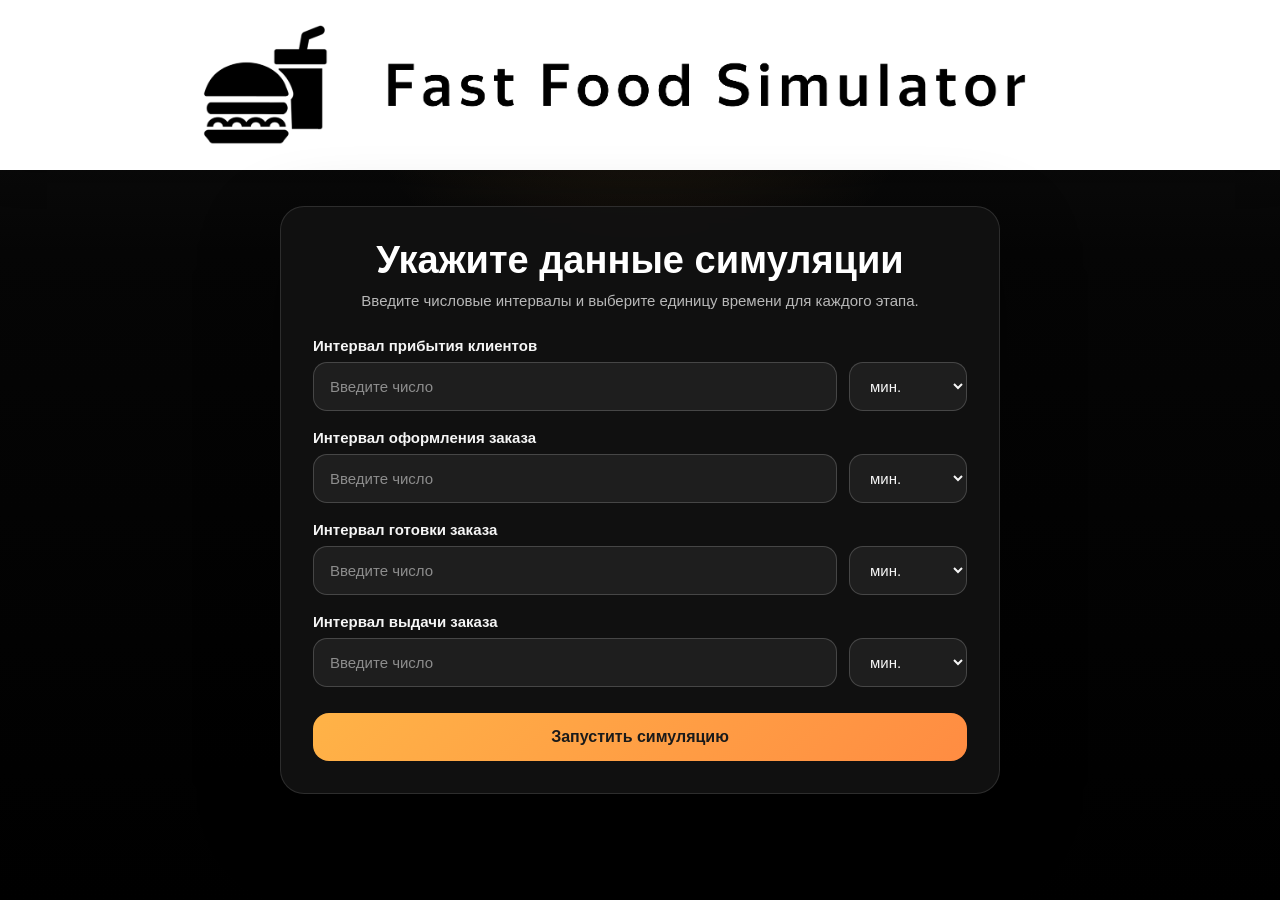
==== src/templates/home.html @ 20c7b209 "feat: Added first wb connection" ====
<!DOCTYPE html>
<html lang="ru">
<head>
    <meta charset="UTF-8">
    <meta name="viewport" content="width=device-width, initial-scale=1.0">
    <title>Fast Food Simulator</title>
    <link rel="stylesheet" href="../static/css/home.css">
</head>
<body>
    <header class="page-header">
        <img src="../static/images/logo(1).png" alt="Логотип Fast Food Simulator">
    </header>

    <main class="page-content">
        <section class="simulation-card">
            <h1>Укажите данные симуляции</h1>
            <p>Введите числовые интервалы и выберите единицу времени для каждого этапа.</p>

            <form class="simulation-form" id="simulationForm">
                <div class="field-group">
                    <label for="arrivalInterval">Интервал прибытия клиентов</label>
                    <div class="field-control">
                        <input id="arrivalInterval" name="arrival_interval" type="number" min="0" step="1" placeholder="Введите число" required>
                        <select id="arrivalUnit" name="arrival_unit" aria-label="Единица времени для прибытия клиентов">
                            <option value="min">мин.</option>
                            <option value="sec">сек.</option>
                        </select>
                    </div>
                </div>

                <div class="field-group">
                    <label for="orderInterval">Интервал оформления заказа</label>
                    <div class="field-control">
                        <input id="orderInterval" name="order_interval" type="number" min="0" step="1" placeholder="Введите число" required>
                        <select id="orderUnit" name="order_unit" aria-label="Единица времени для оформления заказа">
                            <option value="min">мин.</option>
                            <option value="sec">сек.</option>
                        </select>
                    </div>
                </div>

                <div class="field-group">
                    <label for="cookingInterval">Интервал готовки заказа</label>
                    <div class="field-control">
                        <input id="cookingInterval" name="cooking_interval" type="number" min="0" step="1" placeholder="Введите число" required>
                        <select id="cookingUnit" name="cooking_unit" aria-label="Единица времени для готовки заказа">
                            <option value="min">мин.</option>
                            <option value="sec">сек.</option>
                        </select>
                    </div>
                </div>

                <div class="field-group">
                    <label for="pickupInterval">Интервал выдачи заказа</label>
                    <div class="field-control">
                        <input id="pickupInterval" name="pickup_interval" type="number" min="0" step="1" placeholder="Введите число" required>
                        <select id="pickupUnit" name="pickup_unit" aria-label="Единица времени для выдачи заказа">
                            <option value="min">мин.</option>
                            <option value="sec">сек.</option>
                        </select>
                    </div>
                </div>

                <button class="submit-button" type="submit">Запустить симуляцию</button>
            </form>
        </section>
    </main>

    <script src="../static/js/home.js"></script>
</body>
</html>
---- src/static/css/home.css ----
@font-face {
            font-family: 'Yandex Sans Text';
            src: url("/static/fonts/YandexSansText-Regular.woff2") format("woff2");
            font-weight: normal;
            font-style: normal;
        }
        :root {
            --page-bg: #050505;
            --header-bg: #ffffff;
            --card-bg: rgba(18, 18, 18, 0.92);
            --card-border: rgba(255, 255, 255, 0.12);
            --text-main: #f5f5f5;
            --text-muted: #b8b8b8;
            --accent: #ffb347;
            --accent-strong: #ff8c42;
            --field-bg: rgba(255, 255, 255, 0.06);
            --field-border: rgba(255, 255, 255, 0.18);
            --field-focus: rgba(255, 179, 71, 0.7);
        }

        * {
            box-sizing: border-box;
        }

        body {
            margin: 0;
            min-height: 100vh;
            font-family: "Yandex Sans Text Regular", "Segoe UI", Tahoma, Geneva, Verdana, sans-serif;
            background:
                radial-gradient(circle at top, rgba(255, 179, 71, 0.12), transparent 28%),
                linear-gradient(180deg, #111111 0%, var(--page-bg) 28%, #000000 100%);
            color: var(--text-main);
        }

        .page-header {
            display: flex;
            justify-content: center;
            align-items: center;
            min-height: 108px;
            padding: 20px 16px;
            background: var(--header-bg);
            box-shadow: 0 8px 30px rgba(0, 0, 0, 0.18);
        }

        .page-header img {
            max-width: 880px;
            width: 100%;
            height: auto;
            display: block;
        }

        .page-content {
            display: flex;
            justify-content: center;
            padding: 36px 16px 48px;
        }

        .simulation-card {
            width: min(100%, 720px);
            padding: 32px;
            border: 1px solid var(--card-border);
            border-radius: 24px;
            background: var(--card-bg);
            box-shadow: 0 28px 80px rgba(0, 0, 0, 0.48);
            backdrop-filter: blur(12px);
        }

        .simulation-card h1 {
            margin: 0 0 10px;
            font-size: clamp(28px, 4vw, 38px);
            text-align: center;
            color: #ffffff;
        }

        .simulation-card p {
            margin: 0 0 28px;
            text-align: center;
            color: var(--text-muted);
            font-size: 15px;
        }

        .simulation-form {
            display: grid;
            gap: 18px;
        }

        .field-group {
            display: grid;
            gap: 8px;
        }

        .field-group label {
            font-size: 15px;
            font-weight: 600;
            color: var(--text-main);
        }

        .field-control {
            display: grid;
            grid-template-columns: 1fr 118px;
            gap: 12px;
        }

        .field-control input,
        .field-control select {
            width: 100%;
            border: 1px solid var(--field-border);
            border-radius: 14px;
            background: var(--field-bg);
            color: var(--text-main);
            padding: 14px 16px;
            font-size: 15px;
            outline: none;
            transition: border-color 0.2s ease, box-shadow 0.2s ease, transform 0.2s ease;
        }

        .field-control input::placeholder {
            color: #8d8d8d;
        }

        .field-control input:focus,
        .field-control select:focus {
            border-color: var(--field-focus);
            box-shadow: 0 0 0 4px rgba(255, 179, 71, 0.14);
            transform: translateY(-1px);
        }

        .submit-button {
            margin-top: 8px;
            border: none;
            border-radius: 16px;
            padding: 15px 20px;
            font-size: 16px;
            font-weight: 700;
            color: #1a1a1a;
            background: linear-gradient(135deg, var(--accent) 0%, var(--accent-strong) 100%);
            cursor: pointer;
            transition: transform 0.2s ease, box-shadow 0.2s ease;
        }

        .submit-button:hover {
            transform: translateY(-2px);
            box-shadow: 0 16px 30px rgba(255, 140, 66, 0.28);
        }

        .submit-button:active {
            transform: translateY(0);
        }

        @media (max-width: 640px) {
            .simulation-card {
                padding: 24px 18px;
                border-radius: 20px;
            }

            .field-control {
                grid-template-columns: 1fr;
            }

            .page-header {
                min-height: 92px;
            }

            .page-header img {
                max-width: 180px;
            }
        }
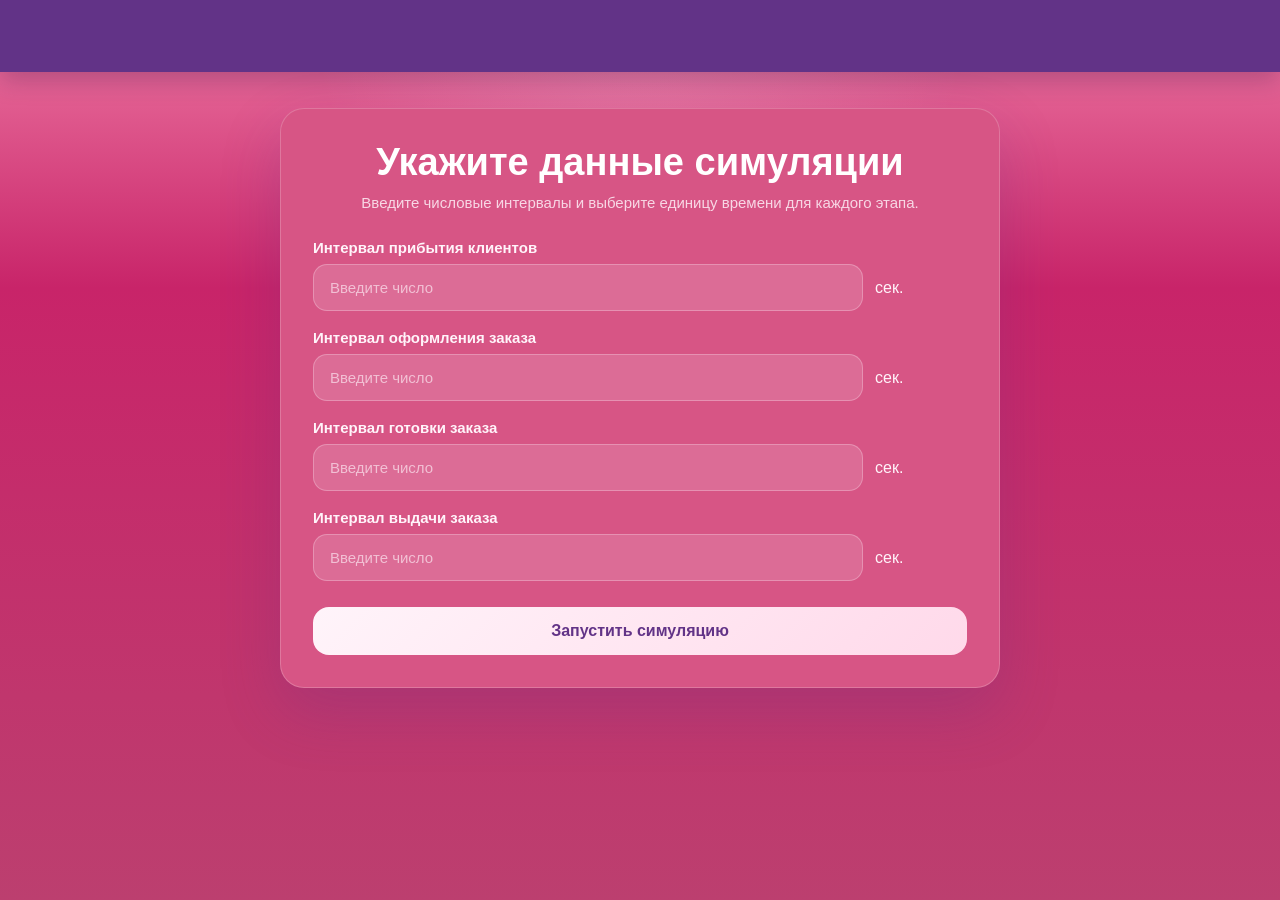
==== commit 0c0f0e6c: "feat: Added ui cashier queue" ====
--- a/src/templates/home.html
+++ b/src/templates/home.html
@@ -8,7 +8,7 @@
 </head>
 <body>
     <header class="page-header">
-        <img src="../static/images/logo(1).png" alt="Логотип Fast Food Simulator">
+<!--        <img src="../static/images/logo(1).png" alt="Логотип Fast Food Simulator">-->
     </header>
 
     <main class="page-content">
@@ -20,44 +20,48 @@
                 <div class="field-group">
                     <label for="arrivalInterval">Интервал прибытия клиентов</label>
                     <div class="field-control">
-                        <input id="arrivalInterval" name="arrival_interval" type="number" min="0" step="1" placeholder="Введите число" required>
-                        <select id="arrivalUnit" name="arrival_unit" aria-label="Единица времени для прибытия клиентов">
-                            <option value="min">мин.</option>
-                            <option value="sec">сек.</option>
-                        </select>
+                        <input id="arrivalInterval" name="client_interval_seconds" type="number" min="0" step="1" placeholder="Введите число" required>
+<!--                        <select id="arrivalUnit" name="arrival_unit" aria-label="Единица времени для прибытия клиентов">-->
+<!--                            <option value="min">мин.</option>-->
+<!--                            <option value="sec">сек.</option>-->
+<!--                        </select>-->
+                        <span>сек.</span>
                     </div>
                 </div>
 
                 <div class="field-group">
                     <label for="orderInterval">Интервал оформления заказа</label>
                     <div class="field-control">
-                        <input id="orderInterval" name="order_interval" type="number" min="0" step="1" placeholder="Введите число" required>
-                        <select id="orderUnit" name="order_unit" aria-label="Единица времени для оформления заказа">
-                            <option value="min">мин.</option>
-                            <option value="sec">сек.</option>
-                        </select>
+                        <input id="orderInterval" name="cashier_interval_seconds" type="number" min="0" step="1" placeholder="Введите число" required>
+<!--                        <select id="orderUnit" name="order_unit" aria-label="Единица времени для оформления заказа">-->
+<!--                            <option value="min">мин.</option>-->
+<!--                            <option value="sec">сек.</option>-->
+<!--                        </select>-->
+                        <span>сек.</span>
                     </div>
                 </div>
 
                 <div class="field-group">
                     <label for="cookingInterval">Интервал готовки заказа</label>
                     <div class="field-control">
-                        <input id="cookingInterval" name="cooking_interval" type="number" min="0" step="1" placeholder="Введите число" required>
-                        <select id="cookingUnit" name="cooking_unit" aria-label="Единица времени для готовки заказа">
-                            <option value="min">мин.</option>
-                            <option value="sec">сек.</option>
-                        </select>
+                        <input id="cookingInterval" name="kitchen_interval_seconds" type="number" min="0" step="1" placeholder="Введите число" required>
+<!--                        <select id="cookingUnit" name="cooking_unit" aria-label="Единица времени для готовки заказа">-->
+<!--                            <option value="min">мин.</option>-->
+<!--                            <option value="sec">сек.</option>-->
+<!--                        </select>-->
+                        <span>сек.</span>
                     </div>
                 </div>
 
                 <div class="field-group">
                     <label for="pickupInterval">Интервал выдачи заказа</label>
                     <div class="field-control">
-                        <input id="pickupInterval" name="pickup_interval" type="number" min="0" step="1" placeholder="Введите число" required>
-                        <select id="pickupUnit" name="pickup_unit" aria-label="Единица времени для выдачи заказа">
-                            <option value="min">мин.</option>
-                            <option value="sec">сек.</option>
-                        </select>
+                        <input id="pickupInterval" name="waiter_interval_seconds" type="number" min="0" step="1" placeholder="Введите число" required>
+<!--                        <select id="pickupUnit" name="pickup_unit" aria-label="Единица времени для выдачи заказа">-->
+<!--                            <option value="min">мин.</option>-->
+<!--                            <option value="sec">сек.</option>-->
+<!--                        </select>-->
+                        <span>сек.</span>
                     </div>
                 </div>
 
--- a/src/static/css/home.css
+++ b/src/static/css/home.css
@@ -5,17 +5,17 @@
             font-style: normal;
         }
         :root {
-            --page-bg: #050505;
-            --header-bg: #ffffff;
-            --card-bg: rgba(18, 18, 18, 0.92);
-            --card-border: rgba(255, 255, 255, 0.12);
-            --text-main: #f5f5f5;
-            --text-muted: #b8b8b8;
-            --accent: #ffb347;
-            --accent-strong: #ff8c42;
-            --field-bg: rgba(255, 255, 255, 0.06);
-            --field-border: rgba(255, 255, 255, 0.18);
-            --field-focus: rgba(255, 179, 71, 0.7);
+            --page-bg: #c82469;
+            --header-bg: #623387;
+            --card-bg:  #d75585;
+            --card-border: rgba(255, 255, 255, 0.2);
+            --text-main: #fff4fa;
+            --text-muted: rgba(255, 244, 250, 0.82);
+            --accent: #fff4fa;
+            --accent-strong: #ffd9ea;
+            --field-bg: rgba(255, 244, 250, 0.14);
+            --field-border: rgba(255, 244, 250, 0.28);
+            --field-focus: rgba(255, 244, 250, 0.34);
         }
 
         * {
@@ -27,8 +27,8 @@
             min-height: 100vh;
             font-family: "Yandex Sans Text Regular", "Segoe UI", Tahoma, Geneva, Verdana, sans-serif;
             background:
-                radial-gradient(circle at top, rgba(255, 179, 71, 0.12), transparent 28%),
-                linear-gradient(180deg, #111111 0%, var(--page-bg) 28%, #000000 100%);
+                radial-gradient(circle at top, rgba(255, 244, 250, 0.18), transparent 30%),
+                linear-gradient(180deg, #ee7aa4 0%, var(--page-bg) 32%, #bc3f6f 100%);
             color: var(--text-main);
         }
 
@@ -36,10 +36,10 @@
             display: flex;
             justify-content: center;
             align-items: center;
-            min-height: 108px;
-            padding: 20px 16px;
+            min-height: 72px;
+            padding: 12px 16px;
             background: var(--header-bg);
-            box-shadow: 0 8px 30px rgba(0, 0, 0, 0.18);
+            box-shadow: 0 8px 24px rgba(47, 18, 67, 0.28);
         }
 
         .page-header img {
@@ -61,8 +61,7 @@
             border: 1px solid var(--card-border);
             border-radius: 24px;
             background: var(--card-bg);
-            box-shadow: 0 28px 80px rgba(0, 0, 0, 0.48);
-            backdrop-filter: blur(12px);
+            box-shadow: 0 24px 60px rgba(98, 51, 135, 0.24);
         }
 
         .simulation-card h1 {
@@ -97,8 +96,9 @@
 
         .field-control {
             display: grid;
-            grid-template-columns: 1fr 118px;
+            grid-template-columns: 1fr 92px;
             gap: 12px;
+            align-items: center;
         }
 
         .field-control input,
@@ -111,17 +111,41 @@
             padding: 14px 16px;
             font-size: 15px;
             outline: none;
-            transition: border-color 0.2s ease, box-shadow 0.2s ease, transform 0.2s ease;
+            transition: border-color 0.2s ease, box-shadow 0.2s ease, transform 0.2s ease, background-color 0.2s ease;
         }
 
         .field-control input::placeholder {
-            color: #8d8d8d;
+            color: rgba(255, 244, 250, 0.62);
+        }
+
+        .field-control input[type="number"] {
+            -moz-appearance: textfield;
+            appearance: textfield;
+        }
+
+        .field-control input[type="number"]::-webkit-outer-spin-button,
+        .field-control input[type="number"]::-webkit-inner-spin-button {
+            -webkit-appearance: none;
+            margin: 0;
+        }
+
+        .field-control select {
+            appearance: none;
+            min-height: 48px;
+            padding: 10px 12px;
+            font-size: 14px;
+            font-weight: 600;
+            text-align: center;
+            background:
+                linear-gradient(135deg, rgba(255, 244, 250, 0.1), rgba(255, 244, 250, 0.06)),
+                var(--card-bg);
+            cursor: pointer;
         }
 
         .field-control input:focus,
         .field-control select:focus {
             border-color: var(--field-focus);
-            box-shadow: 0 0 0 4px rgba(255, 179, 71, 0.14);
+            box-shadow: 0 0 0 4px rgba(255, 244, 250, 0.16);
             transform: translateY(-1px);
         }
 
@@ -132,7 +156,7 @@
             padding: 15px 20px;
             font-size: 16px;
             font-weight: 700;
-            color: #1a1a1a;
+            color: #623387;
             background: linear-gradient(135deg, var(--accent) 0%, var(--accent-strong) 100%);
             cursor: pointer;
             transition: transform 0.2s ease, box-shadow 0.2s ease;
@@ -140,7 +164,7 @@
 
         .submit-button:hover {
             transform: translateY(-2px);
-            box-shadow: 0 16px 30px rgba(255, 140, 66, 0.28);
+            box-shadow: 0 16px 30px rgba(98, 51, 135, 0.24);
         }
 
         .submit-button:active {
@@ -158,10 +182,10 @@
             }
 
             .page-header {
-                min-height: 92px;
+                min-height: 60px;
             }
 
             .page-header img {
                 max-width: 180px;
             }
-        }+        }
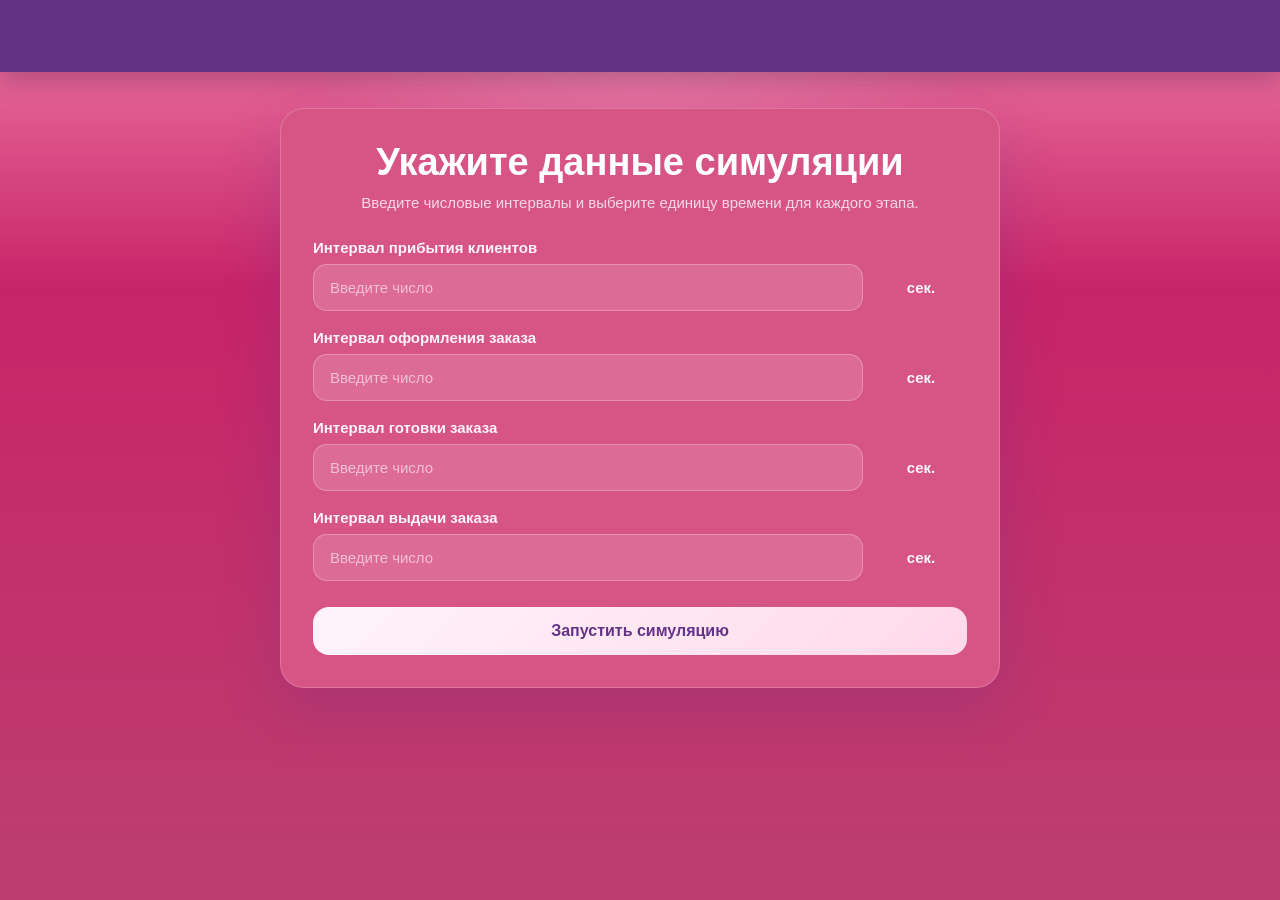
==== commit b3415ce3: "feat: Added update intervals in backend" ====
--- a/src/templates/home.html
+++ b/src/templates/home.html
@@ -8,7 +8,6 @@
 </head>
 <body>
     <header class="page-header">
-<!--        <img src="../static/images/logo(1).png" alt="Логотип Fast Food Simulator">-->
     </header>
 
     <main class="page-content">
@@ -21,10 +20,6 @@
                     <label for="arrivalInterval">Интервал прибытия клиентов</label>
                     <div class="field-control">
                         <input id="arrivalInterval" name="client_interval_seconds" type="number" min="0" step="1" placeholder="Введите число" required>
-<!--                        <select id="arrivalUnit" name="arrival_unit" aria-label="Единица времени для прибытия клиентов">-->
-<!--                            <option value="min">мин.</option>-->
-<!--                            <option value="sec">сек.</option>-->
-<!--                        </select>-->
                         <span>сек.</span>
                     </div>
                 </div>
@@ -33,10 +28,6 @@
                     <label for="orderInterval">Интервал оформления заказа</label>
                     <div class="field-control">
                         <input id="orderInterval" name="cashier_interval_seconds" type="number" min="0" step="1" placeholder="Введите число" required>
-<!--                        <select id="orderUnit" name="order_unit" aria-label="Единица времени для оформления заказа">-->
-<!--                            <option value="min">мин.</option>-->
-<!--                            <option value="sec">сек.</option>-->
-<!--                        </select>-->
                         <span>сек.</span>
                     </div>
                 </div>
@@ -45,10 +36,6 @@
                     <label for="cookingInterval">Интервал готовки заказа</label>
                     <div class="field-control">
                         <input id="cookingInterval" name="kitchen_interval_seconds" type="number" min="0" step="1" placeholder="Введите число" required>
-<!--                        <select id="cookingUnit" name="cooking_unit" aria-label="Единица времени для готовки заказа">-->
-<!--                            <option value="min">мин.</option>-->
-<!--                            <option value="sec">сек.</option>-->
-<!--                        </select>-->
                         <span>сек.</span>
                     </div>
                 </div>
@@ -57,10 +44,6 @@
                     <label for="pickupInterval">Интервал выдачи заказа</label>
                     <div class="field-control">
                         <input id="pickupInterval" name="waiter_interval_seconds" type="number" min="0" step="1" placeholder="Введите число" required>
-<!--                        <select id="pickupUnit" name="pickup_unit" aria-label="Единица времени для выдачи заказа">-->
-<!--                            <option value="min">мин.</option>-->
-<!--                            <option value="sec">сек.</option>-->
-<!--                        </select>-->
                         <span>сек.</span>
                     </div>
                 </div>
--- a/src/static/css/home.css
+++ b/src/static/css/home.css
@@ -101,6 +101,17 @@
             align-items: center;
         }
 
+        .field-control span {
+            display: flex;
+            align-items: center;
+            justify-content: center;
+            width: 100%;
+            text-align: center;
+            font-size: 15px;
+            font-weight: 600;
+            color: var(--text-main);
+        }
+
         .field-control input,
         .field-control select {
             width: 100%;
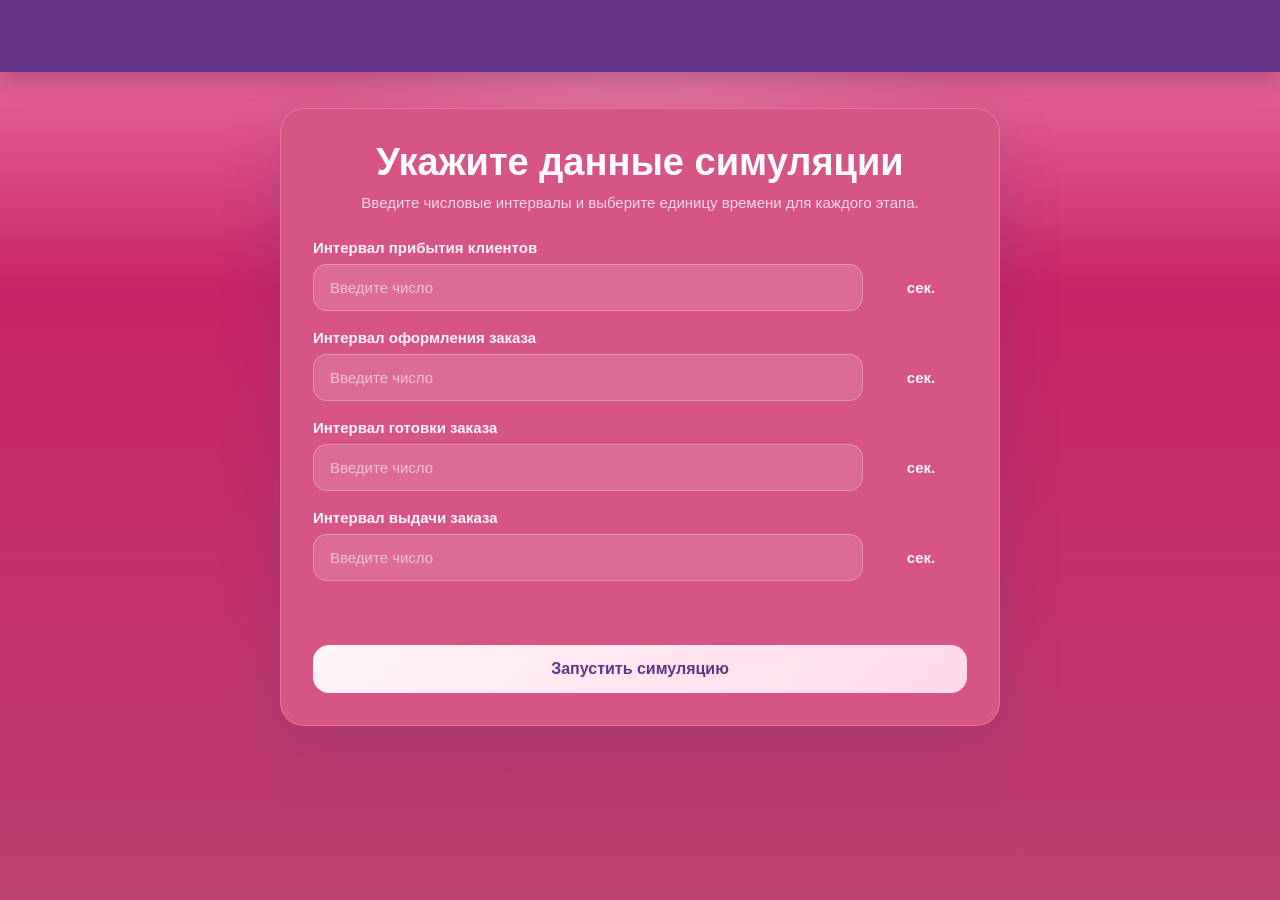
==== commit e2144eaa: "feat: Added validation intervals in frontend" ====
--- a/src/templates/home.html
+++ b/src/templates/home.html
@@ -48,6 +48,7 @@
                     </div>
                 </div>
 
+                <div id="simulationFormError" class="simulation-form-error" role="alert" aria-live="polite"></div>
                 <button class="submit-button" type="submit">Запустить симуляцию</button>
             </form>
         </section>
--- a/src/static/css/home.css
+++ b/src/static/css/home.css
@@ -160,6 +160,13 @@
             transform: translateY(-1px);
         }
 
+        .simulation-form-error {
+            min-height: 20px;
+            color: #ff2f2f;
+            font-size: 14px;
+            font-weight: 700;
+        }
+
         .submit-button {
             margin-top: 8px;
             border: none;
